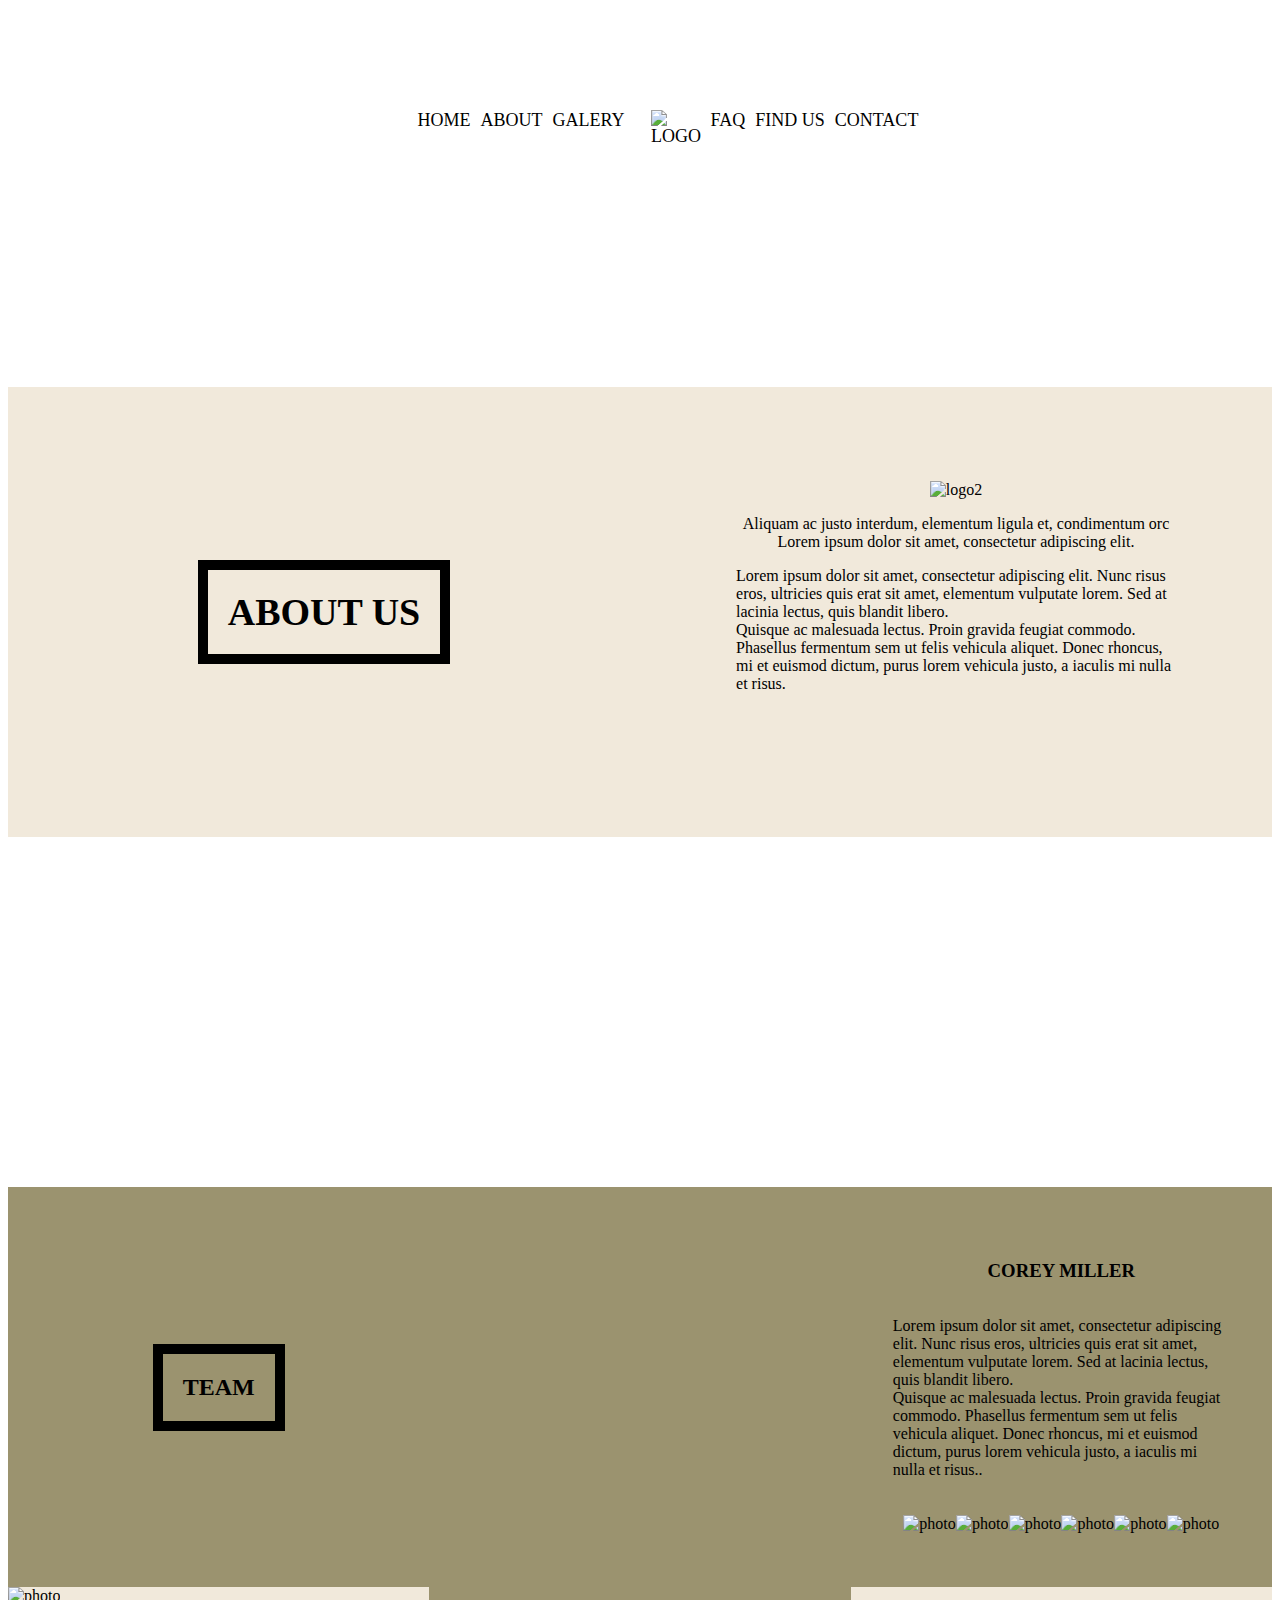
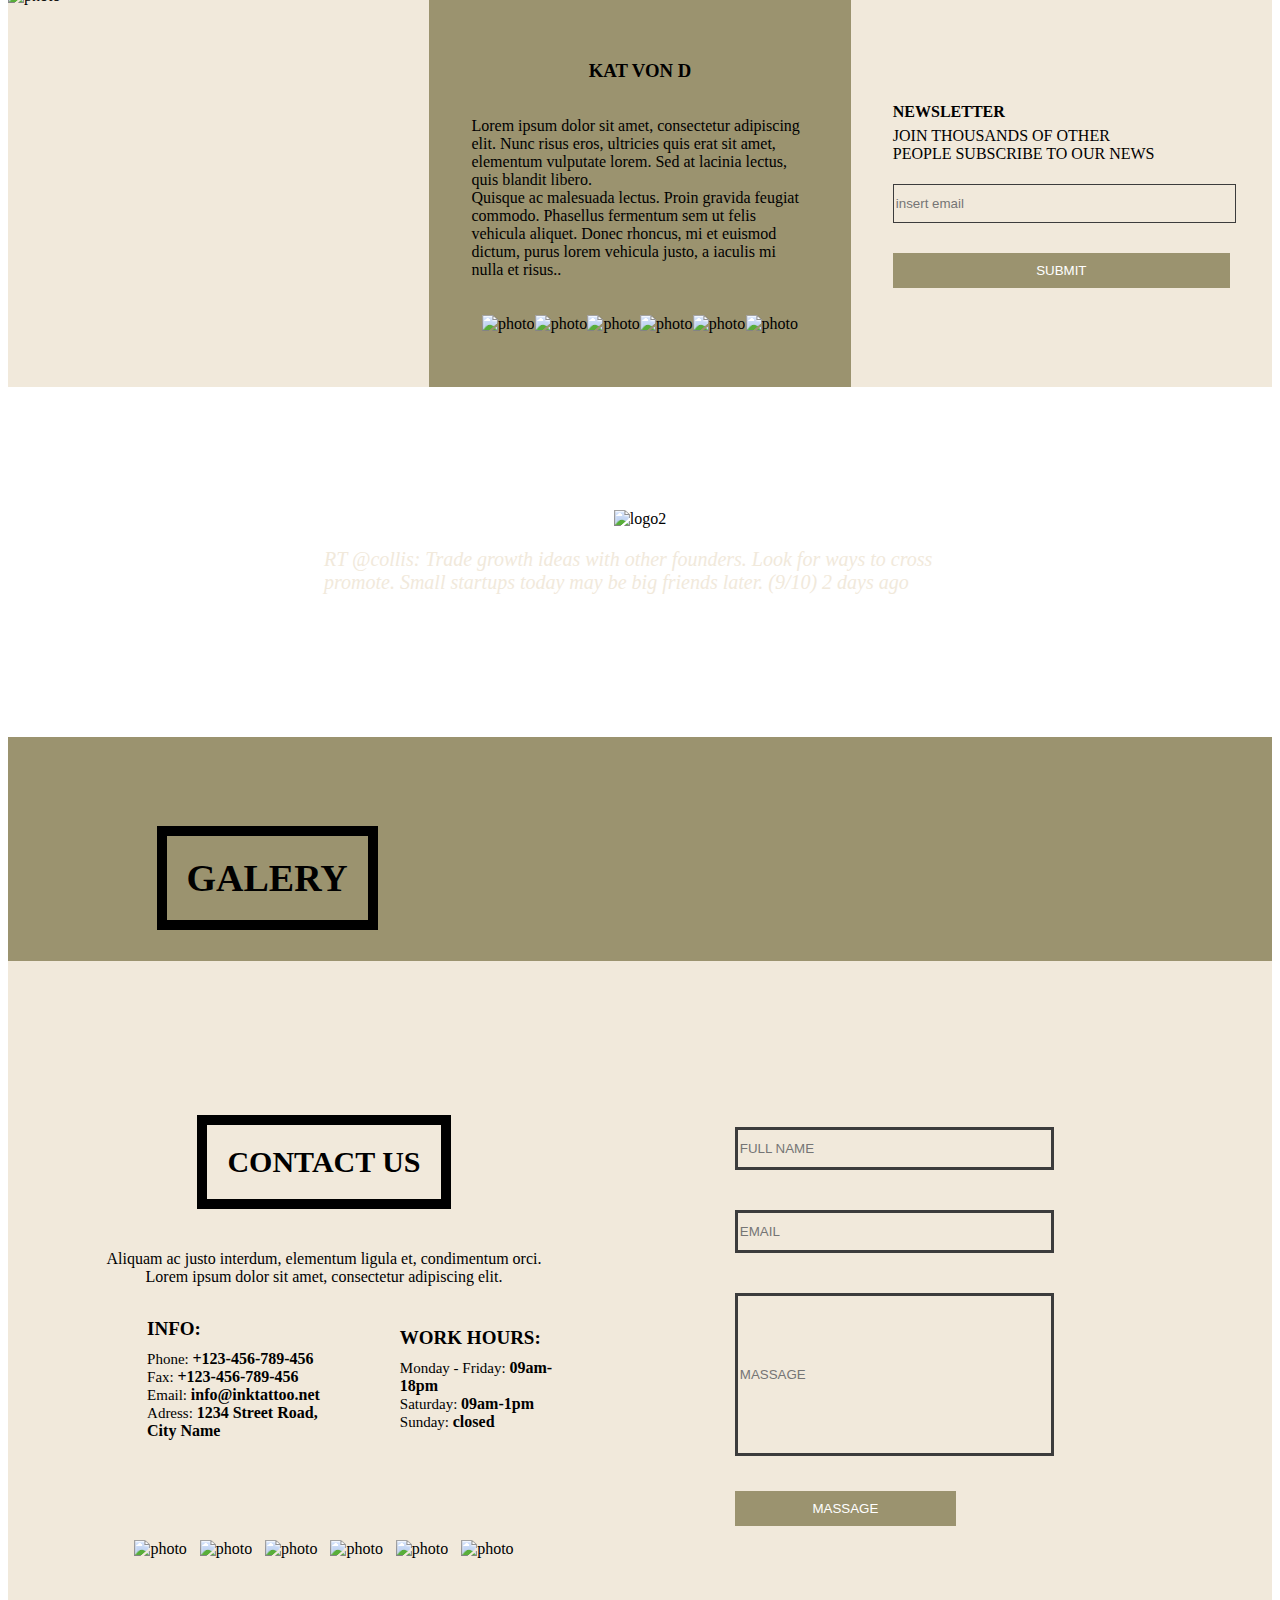
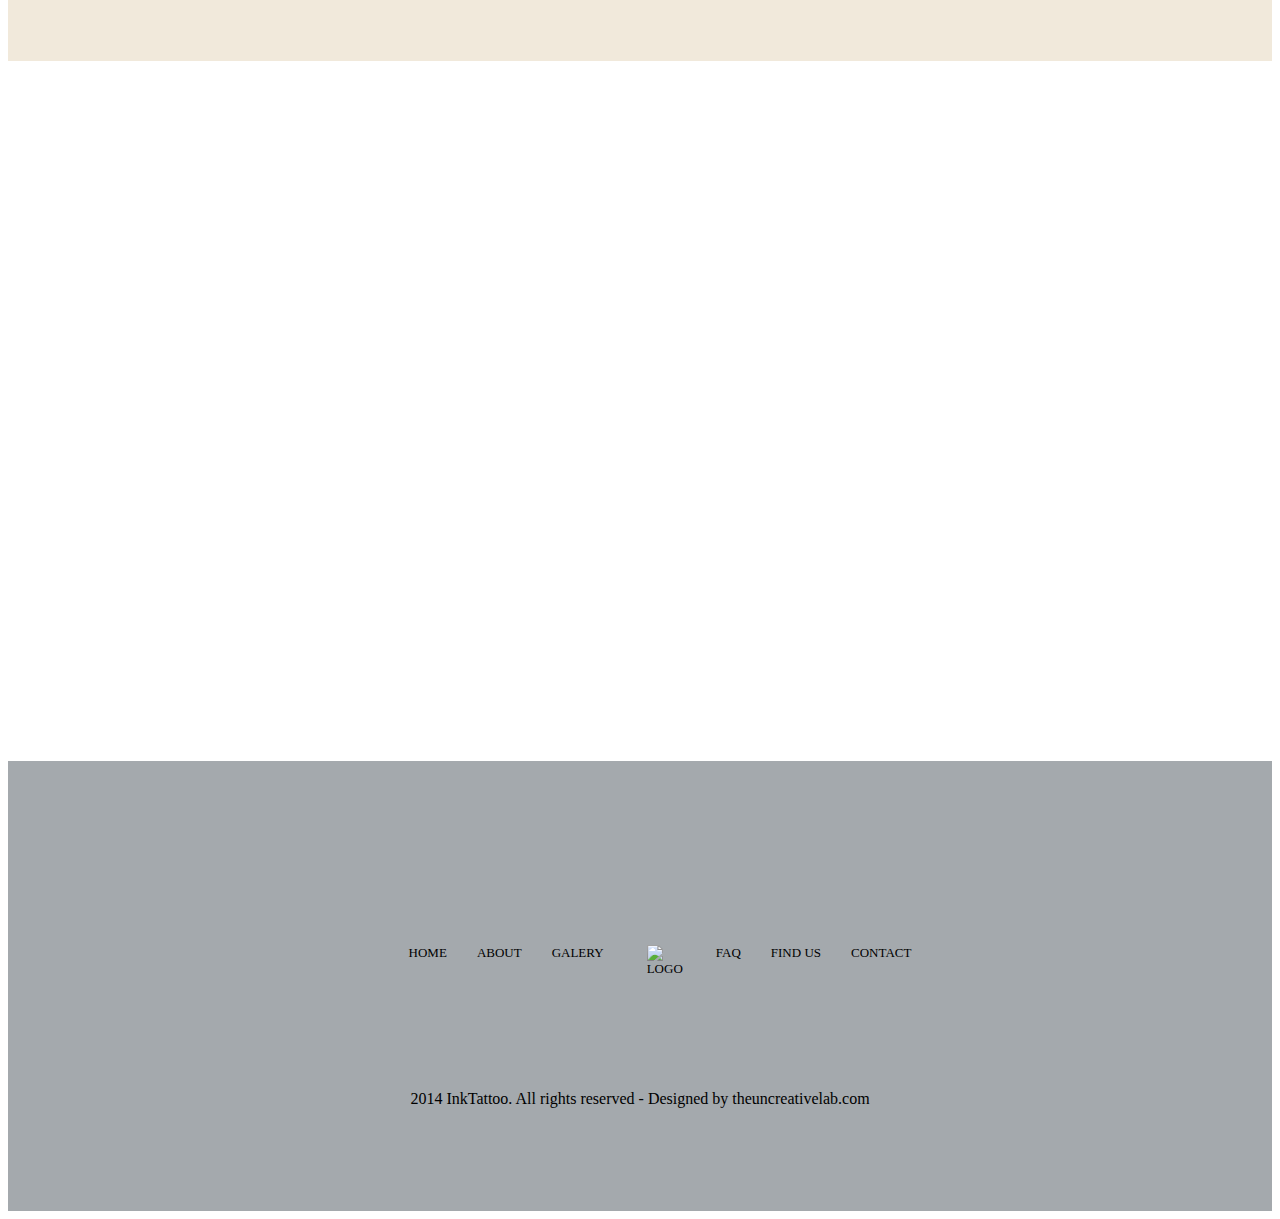
==== index.amp.html @ 2bb41069 "Add files via upload" ====
<!DOCTYPE html >

<html ⚡ lang="en">
    
  <head>
    <meta charset="utf-8">
	<meta name="viewport" content="width=device-width">

    <title>Задание 4</title>
	

	<style amp-custom>
@font-face {
  font-family: "PlayfairDisplay";
  src: url(шрифты/PlayfairDisplay-VariableFont_wght.ttf);
}
.header {
  display: flex;
  flex-direction: row;
  width: 100%;
  height: 450px;
  position: absolute;
  margin-top: 8px;
}
.header .img-logo {
  padding-left: 25%;
  height: 50%;
}

.header nav {
  height: 50%;
  display: flex;
  flex-direction: row;
  justify-content: space-around;
  align-items: center;
  align-content: flex-end;
  width: 100%;
}
.header nav ul {
  display: flex;
}
.header nav ul li {
  font-family: "PlayfairDisplay";
  text-transform: uppercase;
  font-size: 18px;
  color: black;
  list-style-type: none;
  padding: 0 5px;
}
.oneblock {
  padding-top: 20%;
  padding-bottom: 10%;
  width: 100%;
  height: 100%;
  display: flex;
  background: url("файлы/1 блок.jpg");
  background-repeat: no-repeat;
  background-size: 100% 100%;
}

.about {
  width: 100%;
  height: 450px;
  background: #f1e9db;
  background-repeat: no-repeat;
  background-size: 100% 100%;
  display: flex;
  flex-direction: row;
  justify-content: space-around;
  align-items: center;
}

.about-container1 {
	width: 49%;
	height: 450px;
	background: url("файлы/img studio bg.jpg");
    background-repeat: no-repeat;
    background-size: 100% 100%;
	align-items: center;
}

.about-container2 {
    width: 49%;
    align-items: center;
}

.about .about-container1 {
  width: 50%;
  height: 100%;
  margin-right: 5%;
  display: flex;
  flex-direction: column;
  justify-content: center;
  align-items: center;
}

.about .about-container2 {
  width: 40%;
  height: 65%;
  padding-top: 30px;
  margin-right: 5%;
  display: flex;
  flex-direction: column;
  justify-content: normal;
  align-items: center;
}
.about .about-container2 .description{
  text-align: center;
}

.about .about-container2 .description3{
  width: 87%;
  margin:0px 0px;
}


.about .about-container1 .title {
  font-size: 38px;
  border: 10px solid;
  padding: 20px;
}

.galery {
  display: flex;
  flex-direction: row;
  justify-content: center;
  align-items: baseline;
  height: auto;
  
}

.galery .block {
  display: flex;
  flex-direction: column;
  justify-content: normal;
  align-items: center;
  width: calc(100% / 6);
}

.galery .block .photo {
  width: 100%;
  height: 100%;
}

.quote {
  width: 100%;
  height: 350px;
  display: flex;
  flex-direction: row;
  justify-content: space-around;
  align-items: center;
  background: url("файлы/livello 26.jpg");
  background-repeat: no-repeat;
  background-size: 100% 100%;
}
.quote .mark {
  font-size: 100px;
  color: white;
  margin-left: 15%;
}
.quote .mark2 {
  font-size: 100px;
  color: white;
  margin-right: 15%;
  transform: rotate(180deg);
}
.quote .description {
  font-size: 20px;
  color: white;
  width: 50%;
}

.team {
  width: 100%;
  height: 400px;
  background: #9b936f;
  background-repeat: no-repeat;
  background-size: 100% 100%;
  display: flex;
  flex-direction: row;
  align-items: center;
}

.team .block{
  width: calc(100% / 3);
  height: 100%;
}

.team-block1 {

	background: url("файлы/img bg.jpg");
    background-repeat: no-repeat;
    background-size: 100% 100%;
	align-items: center;	
}
.team .team-block1 {
  display: flex;
  flex-direction: column;
  justify-content: center;
  align-items: center;
}

.team .team-block1 .title {
  border: 10px solid;
  padding: 20px;
}

.team-block2 {
	width: 33%;
	height: 400px;
	background: url("файлы/img-13.jpg");
    background-repeat: no-repeat;
	justify-content: space-around;
    background-size: 100% 100%;
	align-items: center;
}

.team-block3 {
	width: 33%;
    align-items: center;

}
.team .team-block3 {
  display: flex;
  flex-direction: column;
  justify-content: center;
  align-items: center;
 
}
.team .team-block3 .team-preblock1 {
  display: flex;
  flex-direction: column;
  justify-content: normal;
  align-items: center;
}

.team .team-block3 .team-preblock1 .title{
  text-transform: uppercase;
}

.team .team-block3 .team-preblock1 {
  display: flex;
  flex-direction: column;
  justify-content: normal;
  align-items: center;
  width: 80%;
}

.team-preblock2 {
  display: flex;
  width: 100%;
  flex-direction: row;
  justify-content: space-between;
  align-items: baseline;
  height: auto;
}
.team .team-block3 .team-preblock2 {
  display: flex;
  flex-direction: row;
  width: 75%;
  align-items: center;
  margin-top:20px;
}


.team2 {
  width: 100%;
  height: 400px;
  background: #f1e9db;
  background-repeat: no-repeat;
  background-size: 100% 100%;
  display: flex;
  flex-direction: row;
  justify-content: space-around;
  align-items: center;
}

#women{
  width: 100%;
  height: 100%;
}

.team2 .block{
  width: calc(100% / 3);
  height: 100%;
}

.team2-block1 {

	background: url("файлы/img-12.jpg");
    background-repeat: no-repeat;
    background-size: 100% 100%;
	align-items: center;
}
.team2-block2 {

    align-items: center;
	background: #9b936f;
	 align-items: center;
	 justify-content: center;
}
.team2 .team2-block2 {
  display: flex;
  flex-direction: column;
  justify-content: center;
  align-items: center;
}
.team2 .team2-block2 .team-preblock1 {
  display: flex;
  width: 80%;
  flex-direction: column;
  justify-content: normal;
  align-items: center;
}
.team2 .team2-block2 .team-preblock2 {
  margin-top:20px;
  display: flex;
  flex-direction: row;
  width: 75%;
  align-items: center;
}

.team2 .team2-block2 .team-preblock1 .title{
  text-transform: uppercase;
}
.team2-block3 {
	width: 33%;
}

.team2 .team2-block3 {
  display: flex;
  flex-direction: column;
  justify-content: center;
  align-items: center;
}

.team2 .team2-block3 .description{
  width: 80%;
  text-transform: uppercase;
  font-weight: bold;
}
.team2 .team2-block3 .description2{
  width: 80%;
  text-transform: uppercase;
  margin-top: -10px;
}
.team2 .team2-block3 .field-container {
  display: flex;
  flex-direction: column;
  justify-content: space-around;
  align-items: center;
  width: 80%;
}
.team2 .team2-block3 .field-container .field {
  position: relative;
  width: 100%;
  padding: 5px;
}
.team2 .team2-block3 .field-container .field label {
  font-size: 18px;
  color: #f1e9db;
  position: absolute;
  left: 0%;
  top: 0%;
}
.team2 .team2-block3 .field-container .field input {
  display: inline-block;
  width: 100%;
  height: 35px;
  background: #f1e9db;
  border: 1px solid #3c3c3c;
}
.team2 .team2-block3 .field-container #news-submit {
  display: inline-block;
  width: 100%;
  height: 35px;
  margin-top: 25px;
  color: white;
  background: #9b936f;
  border: none;
  text-transform: uppercase;
}
.quote2 {
  width: 100%;
  height: 350px;
  display: flex;
  flex-direction: column;
  align-items: center;
  background: url("файлы/img bg22.jpg");
  background-repeat: no-repeat;
  background-size: 100% 100%;
  justify-content: center;
}
.quote2 .description {
  font-size: 20px;
  color: #f1e9db;
  width: 50%;
  font-style: italic;
}

.pre-galery {
  display: flex;
  flex-direction: row;
  justify-content: flex-end;
  background: #9b936f;
  height: auto;
}
.pre-galery-block {
	width: 39%;
	align-items: center;	
}
.pre-galery .pre-galery-block .title {
  font-size: 38px;
  margin-top: 18%;
  border: 10px solid;
  padding: 20px;
}
.pre-galery .pre-galery-block {

  display: flex;
  flex-direction: column;
  justify-content: normal;
  align-items: center;
}
.pre-galery .block {
  display: flex;
  flex-direction: column;
  justify-content: normal;
  align-items: center;
  width: 20%;
}

.pre-galery .block .photo{
  width: 100%;
  height: 100%;
}

.galery2 {
  display: flex;
  flex-direction: row;
  justify-content: center;
  height: auto;
  box-sizing: border-box;
}

.galery2 .block {
  width: 20%;
}

.galery2 .block .photo{
  width: 100%;
  height: 100%;
}

.contactus {
  width: 100%;
  height: 700px;
  background: #f1e9db;
  display: flex;
  flex-direction: row;
  justify-content: space-around;
  align-items: center;
}
.contactus-block {
  width: 49%;
  align-items: center;
}

  .contactus .contactus-block {
  width: 50%;
  height: 100%;

  display: flex;
  flex-direction: column;
  justify-content: center;
  align-items: center;
}
.contactus .contactus-block .title{
  font-size: 30px;
  margin-top: 8%;
  border: 10px solid;
  padding: 20px;
}
.contactus .contactus-block .description{
  text-align: center;
}
.icons {
  display: flex;
  width: 60%;
  flex-direction: row;
  justify-content: space-between;
  align-items: baseline;
  height: auto;
}
.contactus .contactus-block .icons{
  margin-top:100px;
}
.info {
    width: 80%;
    align-items: center;
	display: flex;
    flex-direction: row;
}
.info1 {
    width: 90%;
    text-align: left;

	  display: flex;
    align-items: flex-end;
    flex-direction: column;
}
.contactus .contactus-block .info .info1 .title1 {
  font-size: 19px;
  text-align: left;
  width: 70%;
  margin-bottom: 10px;
}
.contactus .contactus-block .info .info1 p {
  font-size: 15px;
  text-align: left;
  width: 70%;
  margin: 0px;
}
.contactus .contactus-block .info .info1 .special {
  font-size: 16px;
  font-weight: bold;
}
.contactus .contactus-block .contact {
  display: flex;
  flex-direction: column;
  justify-content: space-around;
  align-items: center;
  width: 100%;
}
.contact {
  align-items: center;
}
.contactus .contactus-block .contact .field {
  position: relative;
  align-items: center;
  width: 70%;
  padding: 5px;
}
.contactus .contactus-block .contact .fieldbig {
  position: relative;
  align-items: center;
  width: 70%;
  padding: 5px;
}


.contactus .contactus-block .contact .button-container {
  position: relative;
  align-items: center;
  width: 70%;
  padding: 5px;
}

.contactus .contactus-block .contact .field label {
  font-size: 18px;
  color: #f1e9db;
  position: absolute;
  left: 0%;
  top: 0%;
}
.contactus .contactus-block .contact .field input {
  display: inline-block;
  width: 70%;
  height: 35px;
  background: #f1e9db;
  border: 3px solid #3c3c3c;
  margin-top: 30px;
}
.contactus .contactus-block .contact .fieldbig input {
  display: inline-block;
  width: 70%;
  height: 155px;
  background: #f1e9db;
  border: 3px solid #3c3c3c;
  margin-top: 30px;
}
.contactus .contactus-block .contact #submit {
  display: inline-block;
  width: 50%;
  height: 35px;
  margin-top: 25px;
  color: white;
  background: #9b936f;
  border: none;
  text-transform: uppercase;
 
}
.map {
  width: 100%;
  height: 700px;
  display: flex;
  background: url("файлы/maps.jpg");
  background-repeat: no-repeat;
  background-size: 100% 100%;
}
.footer {
  display: flex;
  flex-direction: column;
  width: 100%;
  height: 450px;
  justify-content: center;
  background: #a4a9ad;
}
.footer .img-logo {
  padding-left: 25%;
  height: 50%;
}

.footer nav {
  height: 50%;
  display: flex;
  flex-direction: row;
  justify-content: space-around;
  align-items: center;
  align-content: flex-end;
  width: 100%;
}
.footer nav ul {
  display: flex;
}
.footer nav ul li {
  font-family: "PlayfairDisplay";
  text-transform: uppercase;
  font-size: 13px;
  color: black;
  list-style-type: none;
  padding: 0 15px;
}
.footer .footer-text {
  flex-direction: column;
  justify-content: normal;
  align-items: center;
  display: flex;
}
.footer-text {
	justify-content: center;
	display: flex;
}
</style>

	<style amp-boilerplate>body{-webkit-animation:-amp-start 8s steps(1,end) 0s 1 normal both;-moz-animation:-amp-start 8s steps(1,end) 0s 1 normal both;-ms-animation:-amp-start 8s steps(1,end) 0s 1 normal both;animation:-amp-start 8s steps(1,end) 0s 1 normal both}@-webkit-keyframes -amp-start{from{visibility:hidden}to{visibility:visible}}@-moz-keyframes -amp-start{from{visibility:hidden}to{visibility:visible}}@-ms-keyframes -amp-start{from{visibility:hidden}to{visibility:visible}}@-o-keyframes -amp-start{from{visibility:hidden}to{visibility:visible}}@keyframes -amp-start{from{visibility:hidden}to{visibility:visible}}</style><noscript><style amp-boilerplate>body{-webkit-animation:none;-moz-animation:none;-ms-animation:none;animation:none}</style></noscript>
	<link rel="canonical" href="/index.html">

	<script async custom-element="amp-form" src="https://cdn.ampproject.org/v0/amp-form-0.1.js"></script>
	<script async src="https://cdn.ampproject.org/v0.js"></script>
  </head>
  
  <body>
    <header class="header">
      
      <nav>
        <ul>
          <li>Home</li>
          <li>About</li>
          <li>Galery</li>
		  <li>
            <img class="img-logo" src="./файлы/Ink_Tattoo_Logo.png" alt="logo">
          </li>
          <li>Faq</li>
          <li>Find us</li>
          <li>Contact</li>
         
        </ul>
      </nav>
    </header>
	
	<main class="content">

        <section class="oneblock">
		</section>
		
		<section class="about">
          <div class="about-container1">
		    <h2 class="title">ABOUT US</h2>
		  </div>
		  
		  <div class="about-container2">
		     <img class="logo2" src="./файлы/tattoo_design.png" alt="logo2">
		     <p class="description">Aliquam ac justo interdum, elementum ligula et, condimentum orc<br>
		                            Lorem ipsum dolor sit amet, consectetur adipiscing elit.</p>
		     <p class="description3">Lorem ipsum dolor sit amet, consectetur adipiscing elit. Nunc risus eros, ultricies quis erat sit amet, elementum vulputate lorem. Sed at lacinia lectus, quis blandit libero. </p>
			 <p class="description3">Quisque ac malesuada lectus. Proin gravida feugiat commodo. Phasellus fermentum sem ut felis vehicula aliquet. Donec rhoncus, mi et euismod dictum, purus lorem vehicula justo, a iaculis mi nulla et risus.</p>
		  </div>
		</section>
		
		<section class="galery">
		  <div class="block">
		     <amp-img layout="responsive" width="300" height="300" class="photo" src="./файлы/img-11.jpg" alt="photo">
		  </div>
		  <div class="block">
		     <amp-img layout="responsive" width="300" height="300" class="photo" src="./файлы/img-10.jpg" alt="photo">
		  </div>
		  <div class="block">
			<amp-img layout="responsive" width="300" height="300" class="photo" src="./файлы/img-9.jpg" alt="photo">
		  </div>
		  <div class="block">
			<amp-img layout="responsive" width="300" height="300" class="photo" src="./файлы/img-8.jpg" alt="photo">
		  </div>
		  <div class="block">
			<amp-img layout="responsive" width="300" height="300" class="photo" src="./файлы/img-7.jpg" alt="photo">
		  </div>
		  <div class="block">
			<amp-img layout="responsive" width="300" height="300" class="photo" src="./файлы/img-6.jpg" alt="photo">
		  </div>
		</section>
		
		<section class="galery">
		  <div class="block">
			<amp-img layout="responsive" width="300" height="300" class="photo" src="./файлы/img-5.jpg" alt="photo">
		  </div>
		  <div class="block">
			<amp-img layout="responsive" width="300" height="300" class="photo" src="./файлы/img-4.jpg" alt="photo">
		  </div>
		  <div class="block">
			<amp-img layout="responsive" width="300" height="300" class="photo" src="./файлы/img-3.jpg" alt="photo">
		  </div>
		  <div class="block">
			<amp-img layout="responsive" width="300" height="300" class="photo" src="./файлы/img-2.jpg" alt="photo">
		  </div>
		  <div class="block">
			<amp-img layout="responsive" width="300" height="300" class="photo" src="./файлы/img-11.jpg" alt="photo">
		  </div>
		  <div class="block">
			<amp-img layout="responsive" width="300" height="300" class="photo" src="./файлы/img.jpg" alt="photo">
		  </div>
		</section>
		
		<section class="quote">
		  <span class="mark">“</span>
		  <p class="description">Aliquam ac justo interdum, elementum ligula et, condimentum orci. Lorem ipsum dolor sit amet, consectetur adipiscing elit.</p>
		  <span class="mark2">“</span>
		</section>  
		
		<section class="team">
		  <div class="team-block1 block">
		     <h2 class="title">TEAM</h2>
		  </div>
		  <div class="team-block2 block" ></div>
		  <div class="team-block3 block">
		     <div class="team-preblock1">
		        <h3 class="title">Corey Miller</h3>
			    <p class="description">Lorem ipsum dolor sit amet, consectetur adipiscing elit. Nunc risus eros, ultricies quis erat sit amet, elementum vulputate lorem. Sed at lacinia lectus, quis blandit libero.<br>
                                    Quisque ac malesuada lectus. Proin gravida feugiat commodo. Phasellus fermentum sem ut felis vehicula aliquet. Donec rhoncus, mi et euismod dictum, purus lorem vehicula justo, a iaculis mi nulla et risus..</p>
		     </div>
		     <div class="team-preblock2">
		        <img class="photo" src="./файлы/01-.png" alt="photo">
			    <img class="photo" src="./файлы/02-.png" alt="photo">
			    <img class="photo" src="./файлы/03-.png" alt="photo">
			    <img class="photo" src="./файлы/04-.png" alt="photo">
			    <img class="photo" src="./файлы/05-.png" alt="photo">
			    <img class="photo" src="./файлы/06-.png" alt="photo">
		     </div>	
		  </div>
        </section> 	
        
		<section class="team2">
		  <div class="team2-block1 block">
			<img id="women" src="./файлы/img-12.jpg" alt="photo">
		  </div>
		  
		  <div class="team2-block2 block">
		     <div class="team-preblock1 ">
		        <h3 class="title">Kat Von D</h3>
			    <p class="description">Lorem ipsum dolor sit amet, consectetur adipiscing elit. Nunc risus eros, ultricies quis erat sit amet, elementum vulputate lorem. Sed at lacinia lectus, quis blandit libero.<br>
                                       Quisque ac malesuada lectus. Proin gravida feugiat commodo. Phasellus fermentum sem ut felis vehicula aliquet. Donec rhoncus, mi et euismod dictum, purus lorem vehicula justo, a iaculis mi nulla et risus..</p>
		     </div>
		     <div class="team-preblock2">
		        <img class="photo" src="./файлы/01-.png" alt="photo">
			    <img class="photo" src="./файлы/02-.png" alt="photo">
			    <img class="photo" src="./файлы/03-.png" alt="photo">
			    <img class="photo" src="./файлы/04-.png" alt="photo">
			    <img class="photo" src="./файлы/05-.png" alt="photo">
			    <img class="photo" src="./файлы/06-.png" alt="photo">
		     </div>	
		  </div>
		  <div class="team2-block3 block">
		     <p class="description">Newsletter</p>
			 <p class="description2">Join thousands of other<br>
			                        people subscribe to our news </p>
		     <form method="post" action-xhr="https://example.com/subscribe" target="_top" class="field-container">   
				<div class="field">
                  <input id="news-name" type="text" placeholder="insert email" required>
                </div>
				<input id="news-submit" type="submit" value="Submit">
			 </form>	
		  </div>
        </section> 
		
		<section class="quote2">
          <img class="logo2" src="./файлы/tg.png" alt="logo2">
		  <p class="description">RT @collis: Trade growth ideas with other founders. Look for ways to cross promote. Small startups today may be big friends later. (9/10)  2 days ago</p>
		</section>
		
		<section class="pre-galery">
          <div class="pre-galery-block">
		    <h2 class="title">GALERY</h2>
		  </div>
		  <div class="block">
		     <amp-img layout="responsive" width="300" height="300" class="photo" src="./файлы/img-30.jpg" alt="photo">
		  </div>
		  <div class="block">
			<amp-img layout="responsive" width="300" height="300" class="photo" src="./файлы/img-29.jpg" alt="photo">
		  </div>
		  <div class="block">
			<amp-img layout="responsive" width="300" height="300" class="photo" src="./файлы/img-28.jpg" alt="photo">
		  </div>
		</section>  
		
		<section class="galery2">
		  <div class="block">
			<amp-img layout="responsive" width="300" height="300" class="photo" src="./файлы/img-27.jpg" alt="photo">
		  </div>
		  <div class="block">
			<amp-img layout="responsive" width="300" height="300" class="photo" src="./файлы/img-26.jpg" alt="photo">
		  </div>
		  <div class="block">
			<amp-img layout="responsive" width="300" height="300" class="photo" src="./файлы/img-25.jpg" alt="photo">
		  </div>
		  <div class="block">
			<amp-img layout="responsive" width="300" height="300" class="photo" src="./файлы/img-24.jpg" alt="photo">
		  </div>
		  <div class="block">
			<amp-img layout="responsive" width="300" height="300" class="photo" src="./файлы/img-23.jpg" alt="photo">
		  </div>
		</section>
		<section class="galery2">
		  <div class="block">
			<amp-img layout="responsive" width="300" height="300" class="photo" src="./файлы/img-22.jpg" alt="photo">
		  </div>
		  <div class="block">
			<amp-img layout="responsive" width="300" height="300" class="photo" src="./файлы/img-20.jpg" alt="photo">
		  </div>
		  <div class="block">
			<amp-img layout="responsive" width="300" height="300" class="photo" src="./файлы/img-21.jpg" alt="photo">
		  </div>
		  <div class="block">
			<amp-img layout="responsive" width="300" height="300" class="photo" src="./файлы/img-20.jpg" alt="photo">
		  </div>
		  <div class="block">
			<amp-img layout="responsive" width="300" height="300" class="photo" src="./файлы/img-19.jpg" alt="photo">
		  </div>
		</section>
		<section class="galery2">
		  <div class="block">
			<amp-img layout="responsive" width="300" height="300" class="photo" src="./файлы/img-18.jpg" alt="photo">
		  </div>
		  <div class="block">
			<amp-img layout="responsive" width="300" height="300" class="photo" src="./файлы/img-17.jpg" alt="photo">
		  </div>
		  <div class="block">
			<amp-img layout="responsive" width="300" height="300" class="photo" src="./файлы/img-16.jpg" alt="photo">
		  </div>
		  <div class="block">
			<amp-img layout="responsive" width="300" height="300" class="photo" src="./файлы/img-15.jpg" alt="photo">
		  </div>
		  <div class="block">
		     <amp-img layout="responsive" width="300" height="300" class="photo" src="./файлы/img-14.jpg" alt="photo">
		  </div>
		</section>
		
		<section class="contactus">
          <div class="contactus-block">
		    <h2 class="title">CONTACT US</h2>
			<p class="description">Aliquam ac justo interdum, elementum ligula et, condimentum orci.<br>
			                       Lorem ipsum dolor sit amet, consectetur adipiscing elit.</p>
			    <div class="info">	
				<div class="info1">		
                    <h2 class="title1">INFO:</h2>	
                    <p> Phone: <span class="special">+123-456-789-456</span> </p>
					<p> Fax: <span class="special">+123-456-789-456</span> </p>
					<p> Email: <span class="special">info@inktattoo.net</span> </p>
					<p> Adress: <span class="special">1234 Street Road, City Name</span> </p>
				</div>	
				<div class="info1">		
                    <h2 class="title1">WORK HOURS:</h2>	
                    <p> Monday - Friday:  <span class="special">09am-18pm</span> </p>
					<p> Saturday:  <span class="special">09am-1pm</span> </p>
					<p> Sunday: <span class="special">closed</span> </p>
				</div>	
				</div>	
				<div class="icons">
		        <img class="photo" src="./файлы/01-.png" alt="photo">
			    <img class="photo" src="./файлы/02-.png" alt="photo">
			    <img class="photo" src="./файлы/03-.png" alt="photo">
			    <img class="photo" src="./файлы/04-.png" alt="photo">
			    <img class="photo" src="./файлы/05-.png" alt="photo">
			    <img class="photo" src="./файлы/06-.png" alt="photo">
		        </div>	
			</div> 
			 <div class="contactus-block">
			 <form method="post" action-xhr="https://example.com/subscribe" target="_top" class="contact">   
				<div class="field">
                  <input id="name" type="text" placeholder="FULL NAME" required>
                </div>
				<div class="field">
                  <input id="mail" type="text" placeholder="EMAIL" required>
                </div>
				<div class="fieldbig">
                  <input id="MASSAGE" type="text" placeholder="MASSAGE" required>
                </div>
				<div class="button-container">
					<input id="submit" type="submit" value="MASSAGE">
				</div>
			 </form>
			</div>
		
		</section>
		
		<section class="map"></section>
		 
	</main>
	
	<footer class="footer">
      
      <nav>
        <ul>
          <li>Home</li>
          <li>About</li>
          <li>Galery</li>
		  <li>
            <img class="img-logo" src="./файлы/Ink_Tattoo_Logo.png" alt="logo">
          </li>
          <li>Faq</li>
          <li>Find us</li>
          <li>Contact</li>
         
        </ul>
      </nav>
	  <div class="footer-text">
	    <p class="description">2014  InkTattoo. All rights reserved - Designed by theuncreativelab.com </p>
	  </div>
    </footer>
	
  </body>
  
</html>
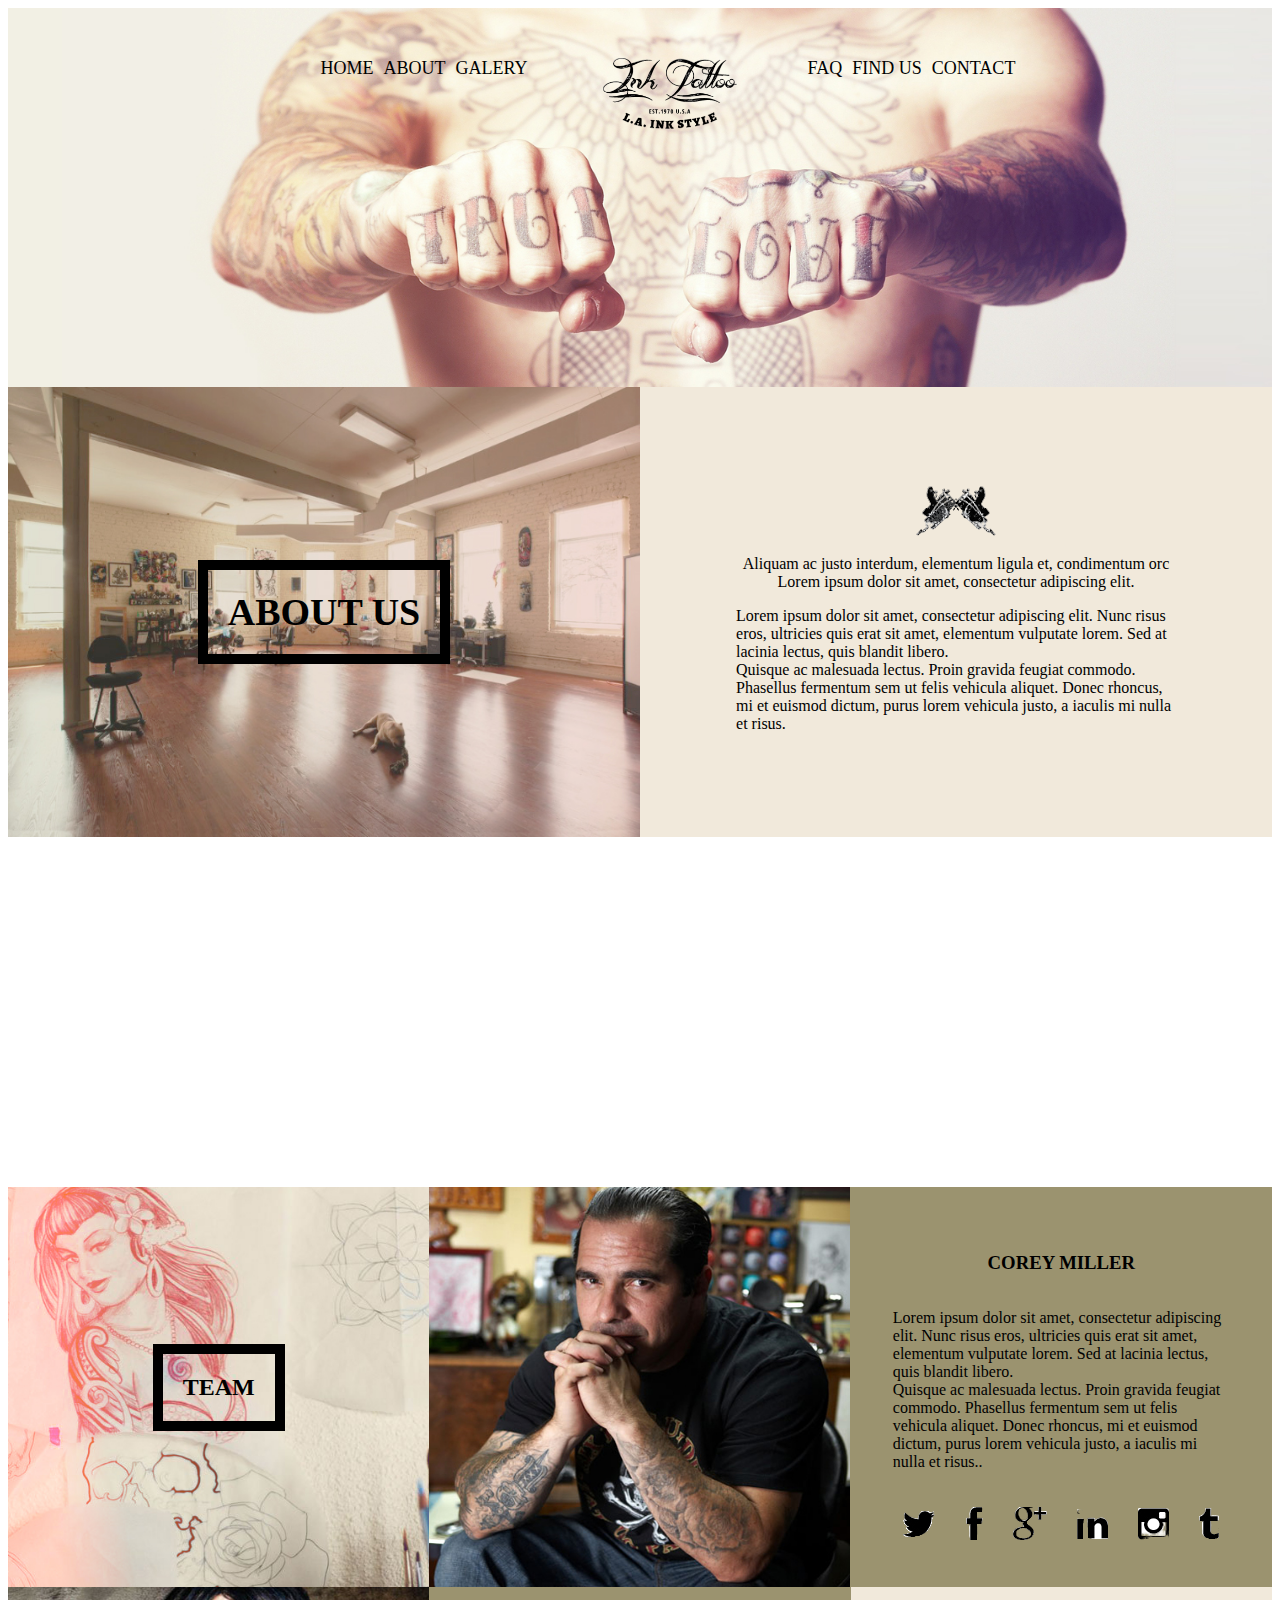
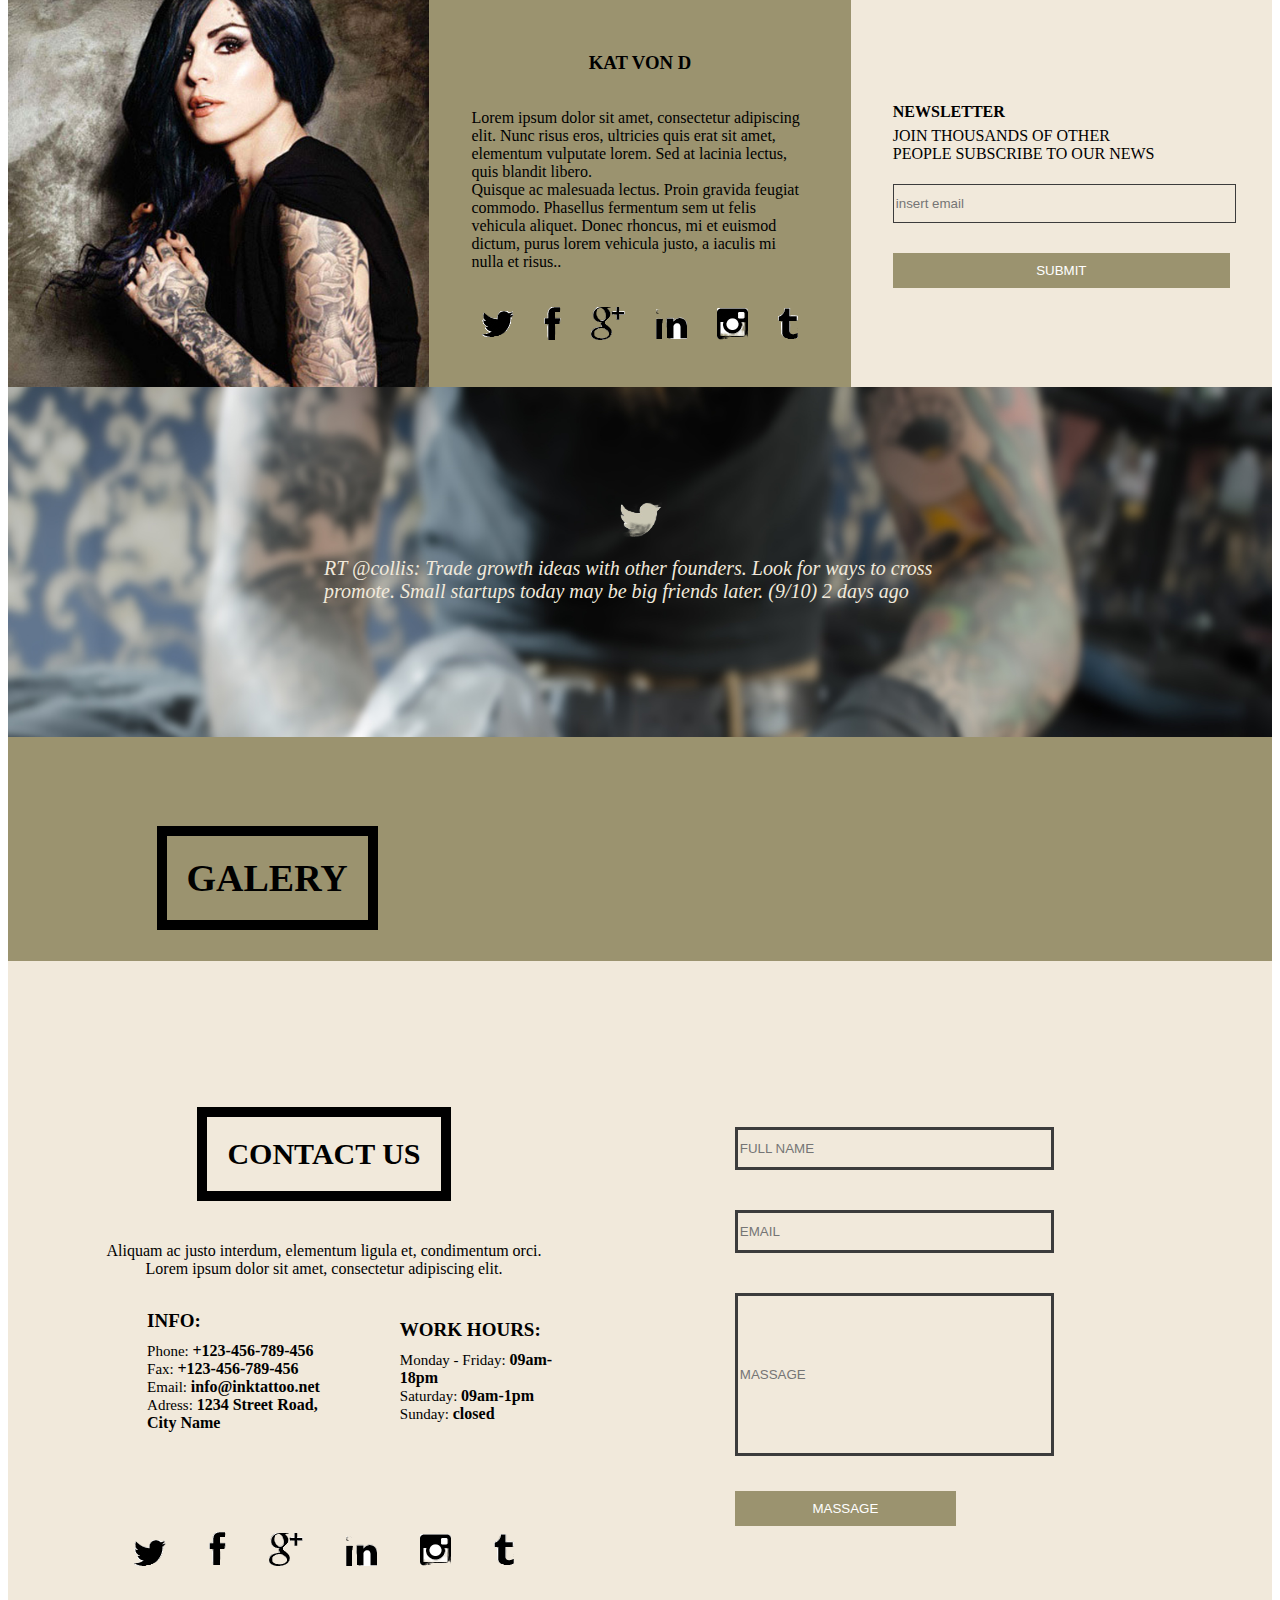
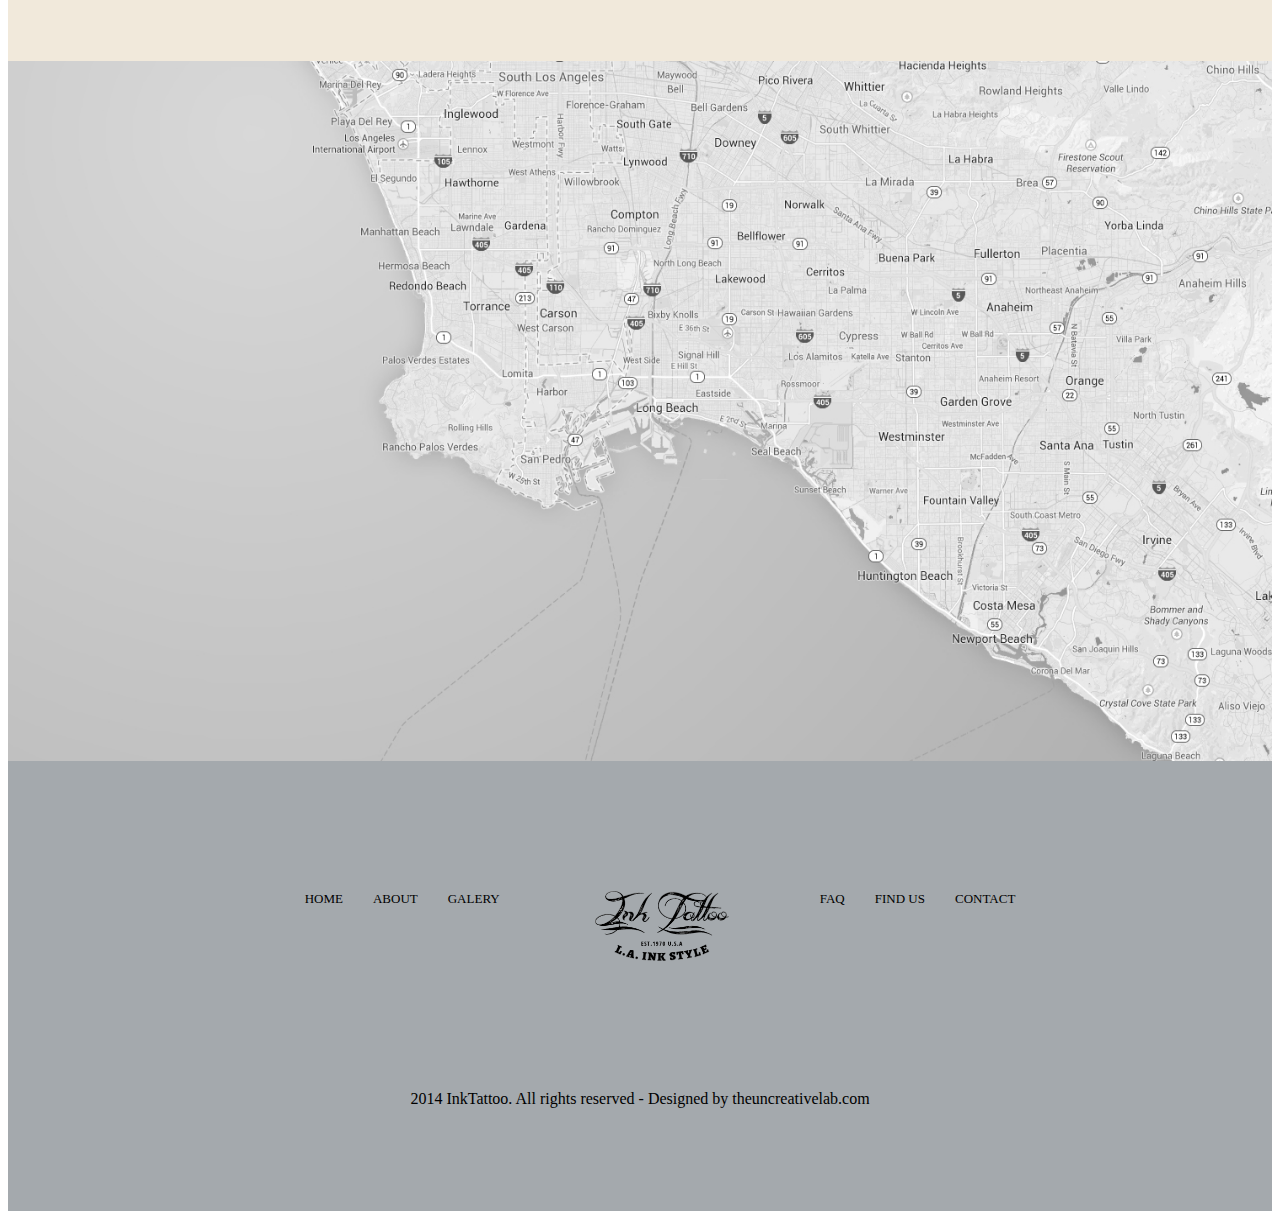
==== commit c3e60a1c: "Add files via upload" ====
--- a/index.amp.html
+++ b/index.amp.html
@@ -12,7 +12,7 @@
 	<style amp-custom>
 @font-face {
   font-family: "PlayfairDisplay";
-  src: url(шрифты/PlayfairDisplay-VariableFont_wght.ttf);
+  src: url(./fonts/PlayfairDisplay-VariableFont_wght.ttf);
 }
 .header {
   display: flex;
@@ -53,7 +53,7 @@
   width: 100%;
   height: 100%;
   display: flex;
-  background: url("файлы/1 блок.jpg");
+  background: url("Images/1 блок.jpg");
   background-repeat: no-repeat;
   background-size: 100% 100%;
 }
@@ -73,7 +73,7 @@
 .about-container1 {
 	width: 49%;
 	height: 450px;
-	background: url("файлы/img studio bg.jpg");
+	background: url("Images/img studio bg.jpg");
     background-repeat: no-repeat;
     background-size: 100% 100%;
 	align-items: center;
@@ -149,7 +149,7 @@
   flex-direction: row;
   justify-content: space-around;
   align-items: center;
-  background: url("файлы/livello 26.jpg");
+  background: url("Images/livello 26.jpg");
   background-repeat: no-repeat;
   background-size: 100% 100%;
 }
@@ -188,7 +188,7 @@
 
 .team-block1 {
 
-	background: url("файлы/img bg.jpg");
+	background: url("Images/img bg.jpg");
     background-repeat: no-repeat;
     background-size: 100% 100%;
 	align-items: center;	
@@ -208,7 +208,7 @@
 .team-block2 {
 	width: 33%;
 	height: 400px;
-	background: url("файлы/img-13.jpg");
+	background: url("Images/img-13.jpg");
     background-repeat: no-repeat;
 	justify-content: space-around;
     background-size: 100% 100%;
@@ -287,7 +287,7 @@
 
 .team2-block1 {
 
-	background: url("файлы/img-12.jpg");
+	background: url("Images/img-12.jpg");
     background-repeat: no-repeat;
     background-size: 100% 100%;
 	align-items: center;
@@ -386,7 +386,7 @@
   display: flex;
   flex-direction: column;
   align-items: center;
-  background: url("файлы/img bg22.jpg");
+  background: url("Images/img bg22.jpg");
   background-repeat: no-repeat;
   background-size: 100% 100%;
   justify-content: center;
@@ -594,7 +594,7 @@
   width: 100%;
   height: 700px;
   display: flex;
-  background: url("файлы/maps.jpg");
+  background: url("Images/maps.jpg");
   background-repeat: no-repeat;
   background-size: 100% 100%;
 }
@@ -659,7 +659,7 @@
           <li>About</li>
           <li>Galery</li>
 		  <li>
-            <img class="img-logo" src="./файлы/Ink_Tattoo_Logo.png" alt="logo">
+            <img class="img-logo" src="./Images/Ink_Tattoo_Logo.png" alt="logo">
           </li>
           <li>Faq</li>
           <li>Find us</li>
@@ -680,7 +680,7 @@
 		  </div>
 		  
 		  <div class="about-container2">
-		     <img class="logo2" src="./файлы/tattoo_design.png" alt="logo2">
+		     <img class="logo2" src="./Images/tattoo_design.png" alt="logo2">
 		     <p class="description">Aliquam ac justo interdum, elementum ligula et, condimentum orc<br>
 		                            Lorem ipsum dolor sit amet, consectetur adipiscing elit.</p>
 		     <p class="description3">Lorem ipsum dolor sit amet, consectetur adipiscing elit. Nunc risus eros, ultricies quis erat sit amet, elementum vulputate lorem. Sed at lacinia lectus, quis blandit libero. </p>
@@ -690,43 +690,43 @@
 		
 		<section class="galery">
 		  <div class="block">
-		     <amp-img layout="responsive" width="300" height="300" class="photo" src="./файлы/img-11.jpg" alt="photo">
-		  </div>
-		  <div class="block">
-		     <amp-img layout="responsive" width="300" height="300" class="photo" src="./файлы/img-10.jpg" alt="photo">
-		  </div>
-		  <div class="block">
-			<amp-img layout="responsive" width="300" height="300" class="photo" src="./файлы/img-9.jpg" alt="photo">
-		  </div>
-		  <div class="block">
-			<amp-img layout="responsive" width="300" height="300" class="photo" src="./файлы/img-8.jpg" alt="photo">
-		  </div>
-		  <div class="block">
-			<amp-img layout="responsive" width="300" height="300" class="photo" src="./файлы/img-7.jpg" alt="photo">
-		  </div>
-		  <div class="block">
-			<amp-img layout="responsive" width="300" height="300" class="photo" src="./файлы/img-6.jpg" alt="photo">
+		     <amp-img layout="responsive" width="300" height="300" class="photo" src="./Images/img-11.jpg" alt="photo">
+		  </div>
+		  <div class="block">
+		     <amp-img layout="responsive" width="300" height="300" class="photo" src="./Images/img-10.jpg" alt="photo">
+		  </div>
+		  <div class="block">
+			<amp-img layout="responsive" width="300" height="300" class="photo" src="./Images/img-9.jpg" alt="photo">
+		  </div>
+		  <div class="block">
+			<amp-img layout="responsive" width="300" height="300" class="photo" src="./Images/img-8.jpg" alt="photo">
+		  </div>
+		  <div class="block">
+			<amp-img layout="responsive" width="300" height="300" class="photo" src="./Images/img-7.jpg" alt="photo">
+		  </div>
+		  <div class="block">
+			<amp-img layout="responsive" width="300" height="300" class="photo" src="./Images/img-6.jpg" alt="photo">
 		  </div>
 		</section>
 		
 		<section class="galery">
 		  <div class="block">
-			<amp-img layout="responsive" width="300" height="300" class="photo" src="./файлы/img-5.jpg" alt="photo">
-		  </div>
-		  <div class="block">
-			<amp-img layout="responsive" width="300" height="300" class="photo" src="./файлы/img-4.jpg" alt="photo">
-		  </div>
-		  <div class="block">
-			<amp-img layout="responsive" width="300" height="300" class="photo" src="./файлы/img-3.jpg" alt="photo">
-		  </div>
-		  <div class="block">
-			<amp-img layout="responsive" width="300" height="300" class="photo" src="./файлы/img-2.jpg" alt="photo">
-		  </div>
-		  <div class="block">
-			<amp-img layout="responsive" width="300" height="300" class="photo" src="./файлы/img-11.jpg" alt="photo">
-		  </div>
-		  <div class="block">
-			<amp-img layout="responsive" width="300" height="300" class="photo" src="./файлы/img.jpg" alt="photo">
+			<amp-img layout="responsive" width="300" height="300" class="photo" src="./Images/img-5.jpg" alt="photo">
+		  </div>
+		  <div class="block">
+			<amp-img layout="responsive" width="300" height="300" class="photo" src="./Images/img-4.jpg" alt="photo">
+		  </div>
+		  <div class="block">
+			<amp-img layout="responsive" width="300" height="300" class="photo" src="./Images/img-3.jpg" alt="photo">
+		  </div>
+		  <div class="block">
+			<amp-img layout="responsive" width="300" height="300" class="photo" src="./Images/img-2.jpg" alt="photo">
+		  </div>
+		  <div class="block">
+			<amp-img layout="responsive" width="300" height="300" class="photo" src="./Images/img-11.jpg" alt="photo">
+		  </div>
+		  <div class="block">
+			<amp-img layout="responsive" width="300" height="300" class="photo" src="./Images/img.jpg" alt="photo">
 		  </div>
 		</section>
 		
@@ -748,19 +748,19 @@
                                     Quisque ac malesuada lectus. Proin gravida feugiat commodo. Phasellus fermentum sem ut felis vehicula aliquet. Donec rhoncus, mi et euismod dictum, purus lorem vehicula justo, a iaculis mi nulla et risus..</p>
 		     </div>
 		     <div class="team-preblock2">
-		        <img class="photo" src="./файлы/01-.png" alt="photo">
-			    <img class="photo" src="./файлы/02-.png" alt="photo">
-			    <img class="photo" src="./файлы/03-.png" alt="photo">
-			    <img class="photo" src="./файлы/04-.png" alt="photo">
-			    <img class="photo" src="./файлы/05-.png" alt="photo">
-			    <img class="photo" src="./файлы/06-.png" alt="photo">
+		        <img class="photo" src="./Images/01-.png" alt="photo">
+			    <img class="photo" src="./Images/02-.png" alt="photo">
+			    <img class="photo" src="./Images/03-.png" alt="photo">
+			    <img class="photo" src="./Images/04-.png" alt="photo">
+			    <img class="photo" src="./Images/05-.png" alt="photo">
+			    <img class="photo" src="./Images/06-.png" alt="photo">
 		     </div>	
 		  </div>
         </section> 	
         
 		<section class="team2">
 		  <div class="team2-block1 block">
-			<img id="women" src="./файлы/img-12.jpg" alt="photo">
+			<img id="women" src="./Images/img-12.jpg" alt="photo">
 		  </div>
 		  
 		  <div class="team2-block2 block">
@@ -770,12 +770,12 @@
                                        Quisque ac malesuada lectus. Proin gravida feugiat commodo. Phasellus fermentum sem ut felis vehicula aliquet. Donec rhoncus, mi et euismod dictum, purus lorem vehicula justo, a iaculis mi nulla et risus..</p>
 		     </div>
 		     <div class="team-preblock2">
-		        <img class="photo" src="./файлы/01-.png" alt="photo">
-			    <img class="photo" src="./файлы/02-.png" alt="photo">
-			    <img class="photo" src="./файлы/03-.png" alt="photo">
-			    <img class="photo" src="./файлы/04-.png" alt="photo">
-			    <img class="photo" src="./файлы/05-.png" alt="photo">
-			    <img class="photo" src="./файлы/06-.png" alt="photo">
+		        <img class="photo" src="./Images/01-.png" alt="photo">
+			    <img class="photo" src="./Images/02-.png" alt="photo">
+			    <img class="photo" src="./Images/03-.png" alt="photo">
+			    <img class="photo" src="./Images/04-.png" alt="photo">
+			    <img class="photo" src="./Images/05-.png" alt="photo">
+			    <img class="photo" src="./Images/06-.png" alt="photo">
 		     </div>	
 		  </div>
 		  <div class="team2-block3 block">
@@ -792,7 +792,7 @@
         </section> 
 		
 		<section class="quote2">
-          <img class="logo2" src="./файлы/tg.png" alt="logo2">
+          <img class="logo2" src="./Images/tg.png" alt="logo2">
 		  <p class="description">RT @collis: Trade growth ideas with other founders. Look for ways to cross promote. Small startups today may be big friends later. (9/10)  2 days ago</p>
 		</section>
 		
@@ -801,65 +801,65 @@
 		    <h2 class="title">GALERY</h2>
 		  </div>
 		  <div class="block">
-		     <amp-img layout="responsive" width="300" height="300" class="photo" src="./файлы/img-30.jpg" alt="photo">
-		  </div>
-		  <div class="block">
-			<amp-img layout="responsive" width="300" height="300" class="photo" src="./файлы/img-29.jpg" alt="photo">
-		  </div>
-		  <div class="block">
-			<amp-img layout="responsive" width="300" height="300" class="photo" src="./файлы/img-28.jpg" alt="photo">
+		     <amp-img layout="responsive" width="300" height="300" class="photo" src="./Images/img-30.jpg" alt="photo">
+		  </div>
+		  <div class="block">
+			<amp-img layout="responsive" width="300" height="300" class="photo" src="./Images/img-29.jpg" alt="photo">
+		  </div>
+		  <div class="block">
+			<amp-img layout="responsive" width="300" height="300" class="photo" src="./Images/img-28.jpg" alt="photo">
 		  </div>
 		</section>  
 		
 		<section class="galery2">
 		  <div class="block">
-			<amp-img layout="responsive" width="300" height="300" class="photo" src="./файлы/img-27.jpg" alt="photo">
-		  </div>
-		  <div class="block">
-			<amp-img layout="responsive" width="300" height="300" class="photo" src="./файлы/img-26.jpg" alt="photo">
-		  </div>
-		  <div class="block">
-			<amp-img layout="responsive" width="300" height="300" class="photo" src="./файлы/img-25.jpg" alt="photo">
-		  </div>
-		  <div class="block">
-			<amp-img layout="responsive" width="300" height="300" class="photo" src="./файлы/img-24.jpg" alt="photo">
-		  </div>
-		  <div class="block">
-			<amp-img layout="responsive" width="300" height="300" class="photo" src="./файлы/img-23.jpg" alt="photo">
+			<amp-img layout="responsive" width="300" height="300" class="photo" src="./Images/img-27.jpg" alt="photo">
+		  </div>
+		  <div class="block">
+			<amp-img layout="responsive" width="300" height="300" class="photo" src="./Images/img-26.jpg" alt="photo">
+		  </div>
+		  <div class="block">
+			<amp-img layout="responsive" width="300" height="300" class="photo" src="./Images/img-25.jpg" alt="photo">
+		  </div>
+		  <div class="block">
+			<amp-img layout="responsive" width="300" height="300" class="photo" src="./Images/img-24.jpg" alt="photo">
+		  </div>
+		  <div class="block">
+			<amp-img layout="responsive" width="300" height="300" class="photo" src="./Images/img-23.jpg" alt="photo">
 		  </div>
 		</section>
 		<section class="galery2">
 		  <div class="block">
-			<amp-img layout="responsive" width="300" height="300" class="photo" src="./файлы/img-22.jpg" alt="photo">
-		  </div>
-		  <div class="block">
-			<amp-img layout="responsive" width="300" height="300" class="photo" src="./файлы/img-20.jpg" alt="photo">
-		  </div>
-		  <div class="block">
-			<amp-img layout="responsive" width="300" height="300" class="photo" src="./файлы/img-21.jpg" alt="photo">
-		  </div>
-		  <div class="block">
-			<amp-img layout="responsive" width="300" height="300" class="photo" src="./файлы/img-20.jpg" alt="photo">
-		  </div>
-		  <div class="block">
-			<amp-img layout="responsive" width="300" height="300" class="photo" src="./файлы/img-19.jpg" alt="photo">
+			<amp-img layout="responsive" width="300" height="300" class="photo" src="./Images/img-22.jpg" alt="photo">
+		  </div>
+		  <div class="block">
+			<amp-img layout="responsive" width="300" height="300" class="photo" src="./Images/img-20.jpg" alt="photo">
+		  </div>
+		  <div class="block">
+			<amp-img layout="responsive" width="300" height="300" class="photo" src="./Images/img-21.jpg" alt="photo">
+		  </div>
+		  <div class="block">
+			<amp-img layout="responsive" width="300" height="300" class="photo" src="./Images/img-20.jpg" alt="photo">
+		  </div>
+		  <div class="block">
+			<amp-img layout="responsive" width="300" height="300" class="photo" src="./Images/img-19.jpg" alt="photo">
 		  </div>
 		</section>
 		<section class="galery2">
 		  <div class="block">
-			<amp-img layout="responsive" width="300" height="300" class="photo" src="./файлы/img-18.jpg" alt="photo">
-		  </div>
-		  <div class="block">
-			<amp-img layout="responsive" width="300" height="300" class="photo" src="./файлы/img-17.jpg" alt="photo">
-		  </div>
-		  <div class="block">
-			<amp-img layout="responsive" width="300" height="300" class="photo" src="./файлы/img-16.jpg" alt="photo">
-		  </div>
-		  <div class="block">
-			<amp-img layout="responsive" width="300" height="300" class="photo" src="./файлы/img-15.jpg" alt="photo">
-		  </div>
-		  <div class="block">
-		     <amp-img layout="responsive" width="300" height="300" class="photo" src="./файлы/img-14.jpg" alt="photo">
+			<amp-img layout="responsive" width="300" height="300" class="photo" src="./Images/img-18.jpg" alt="photo">
+		  </div>
+		  <div class="block">
+			<amp-img layout="responsive" width="300" height="300" class="photo" src="./Images/img-17.jpg" alt="photo">
+		  </div>
+		  <div class="block">
+			<amp-img layout="responsive" width="300" height="300" class="photo" src="./Images/img-16.jpg" alt="photo">
+		  </div>
+		  <div class="block">
+			<amp-img layout="responsive" width="300" height="300" class="photo" src="./Images/img-15.jpg" alt="photo">
+		  </div>
+		  <div class="block">
+		     <amp-img layout="responsive" width="300" height="300" class="photo" src="./Images/img-14.jpg" alt="photo">
 		  </div>
 		</section>
 		
@@ -884,12 +884,12 @@
 				</div>	
 				</div>	
 				<div class="icons">
-		        <img class="photo" src="./файлы/01-.png" alt="photo">
-			    <img class="photo" src="./файлы/02-.png" alt="photo">
-			    <img class="photo" src="./файлы/03-.png" alt="photo">
-			    <img class="photo" src="./файлы/04-.png" alt="photo">
-			    <img class="photo" src="./файлы/05-.png" alt="photo">
-			    <img class="photo" src="./файлы/06-.png" alt="photo">
+		        <img class="photo" src="./Images/01-.png" alt="photo">
+			    <img class="photo" src="./Images/02-.png" alt="photo">
+			    <img class="photo" src="./Images/03-.png" alt="photo">
+			    <img class="photo" src="./Images/04-.png" alt="photo">
+			    <img class="photo" src="./Images/05-.png" alt="photo">
+			    <img class="photo" src="./Images/06-.png" alt="photo">
 		        </div>	
 			</div> 
 			 <div class="contactus-block">
@@ -923,7 +923,7 @@
           <li>About</li>
           <li>Galery</li>
 		  <li>
-            <img class="img-logo" src="./файлы/Ink_Tattoo_Logo.png" alt="logo">
+            <img class="img-logo" src="./Images/Ink_Tattoo_Logo.png" alt="logo">
           </li>
           <li>Faq</li>
           <li>Find us</li>
